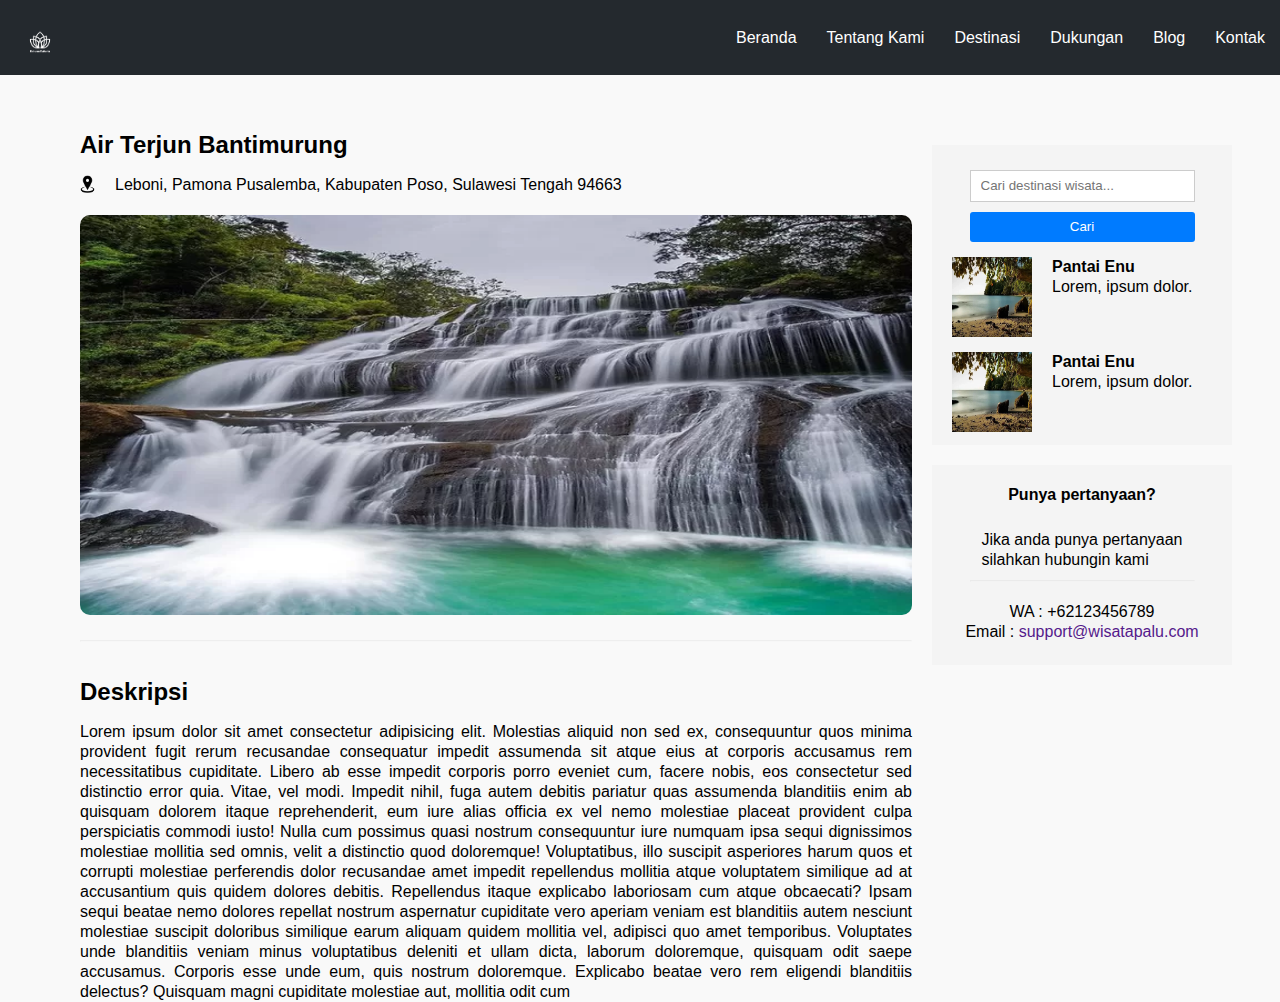
==== airTerjunBantimurung.html @ 57e75192 "bingung sdh saya mau komen apaa" ====
<!DOCTYPE html>
<html lang="en">
<head>
    <meta charset="UTF-8">
    <meta name="viewport" content="width=device-width, initial-scale=1.0">
    <title>Air Terjun Bantimurung</title>
    <link rel="stylesheet" href="styleweb.css">
</head>
<body>
    
    <div>
        <nav>
            <div class="logo">
                <img src="/Asset/LogoPutih_PT.png" alt="Logo">
            </div>
            <div class="menu">
                <ul>
                    <li><a href="#home">Beranda</a></li>
                    <li><a href="#about-us">Tentang Kami</a></li>
                    <li><a href="#destination">Destinasi</a></li>
                    <li><a href="#Support">Dukungan</a></li>
                    <li><a href="#Blog">Blog</a></li>
                    <li><a href="#Contact Us">Kontak</a></li>
                </ul>
            </div>
        </nav>
        <div class="container-main">
        <div class="container">
            <h2 id="judul">Air Terjun Bantimurung</h2>
            <div class="container-location">
                <img src="/Asset/location.png" alt="">
                <p id="lokasi">
                    <!-- isi -->
                </p>
            </div>
            <div id="img">
               <!-- isi -->
            </div>
            
            <hr>

            <h2>Deskripsi</h2>

            <p id="content-text">
                <!-- isi -->
            </p>
            
        
        
        
        </div>
        <div class="container-kanan">
            <div class="container-search-bar">
                <div class="search-bar">
                    <input type="text" placeholder="Cari destinasi wisata...">
                    <button type="submit">Cari</button>
                </div>
                <div class="iklan">
                    <a href="">
                    <div class="gambar">
                            <img src="Asset/Pantai Enu.webp" alt="">
                            <div class="text-iklan">    
                                <h4>Pantai Enu</h4>
                                <p>Lorem, ipsum dolor.</p>
                            </div>
                        </div>
                    </a>
                    <a href="">
                        <div class="gambar">
                            <img src="Asset/Pantai Enu.webp" alt="">
                            <div class="text-iklan">    
                                <h4>Pantai Enu</h4>
                                <p>Lorem, ipsum dolor.</p>
                            </div>
                        </div>
                    </a>
                   
                </div>
            </div>

             <div class="container-ask">
                <div class="ask">
                    <h4>Punya pertanyaan?</h4>

                    <p>Jika anda punya pertanyaan <br>
                    silahkan hubungin kami</p>
                    
                    <hr>

                    <p>WA : +62123456789</p>
                    <p>Email : <a href="">support@wisatapalu.com</a></p>

                </div>
            </div>


        </div>
    </div>
</div>



<script src="script.js"></script>
</body>
</html>
---- styleweb.css ----
*{
  margin: 0;
  padding: 0;
  box-sizing: border-box;
  font-family: Arial, Helvetica, sans-serif;
  line-height: 20px;
}
body{
  background-color: #f9f9f9;
}

nav{
  display: flex;
  justify-content: space-between;
  background-color: #24292e;
  padding: 15px;
  color: #fff;
  width: 100%;
  height: 75px;
}
nav ul{
  list-style: none;
  display: flex;
  align-items: center;
}
nav ul li{
  margin-left: 30px;
}
nav ul li a{
  text-decoration: none;
  color: #fff;
}
.menu{
  display: flex
}
.logo img{
  width: 50px;
  height: 50px;
}

.container{
  width: 65%;
  margin-top: 40px;
  margin-left: 80px ;
  margin-right: px;
}

.container img{
  border-radius: 10px;
  height: 400px;
  width: 100%;
}
.container h2{
  margin-top: 20px;
  margin-bottom: 20px;
}
.container-location{
  display: flex;
  margin-bottom: 20px;
  flex-direction: row;
  align-items: center;
}
.container-location p{
  margin-left: 20px;
}
.container-location img{
  width: 15px;
  height: 20px;
}
.content-text{
  margin-top: 20px;
}
.container hr{
  opacity: 10%;
  margin-top: 20px;
  margin-bottom: 40px;
}

.container-search-bar{
  width: 300px;
  height: 300px;
  background-color: rgba(241, 241, 241, 0.565);
}

.search-bar {
  
  margin-top: 20px;
  display: flex;
  flex-direction: column;
  align-items: center;
}
.search-bar h4{
  margin-top: 20px;
  margin-bottom: 10px;
}
.search-bar hr{
  width: 75%;
  margin-top: 10px;
  margin-bottom: 10px;
  opacity: 10%;
}

.search-bar input {
  width: 75%;
  padding: 5px 10px;
  margin-top: 25px;
  border: 1px solid #ccc;
}

.search-bar button {
  border-radius: 3px;
  width: 75%;
  margin-top: 10px;
  padding: 5px 10px;
  background-color: #007bff;
  color: #fff;
  border: none;
  cursor: pointer;
}
#content-text{
  text-align: justify;
}

.container-main{
  display: flex;
  flex-direction: row;
}

.container-main .container-kanan{
  margin-left: 20px;
  margin-top: 50px;
}



.gambar{
  display: flex;
  flex-direction: row;
  margin-top: 15px;
  margin-left: 20px;
  margin-right: 20px;
}

.gambar img{
  margin-right: 20px;
  width : 80px;
  height: 80px;

}
a .gambar .text-iklan {
  color : black;
}
a{
  text-decoration: none;
}

.ask{
  margin-top: 20px;
  display: flex;
  flex-direction: column;
  align-items: center;
}

.ask hr{
  width: 75%;
  margin-top: 10px;
  margin-bottom: 20px;
  opacity: 10%;
}
.ask h4{
  margin-top: 20px;
  margin-bottom: 25px;
}

.container-ask{
  width: 300px;
  height: 200px;
  background-color: rgba(241, 241, 241, 0.565);
}
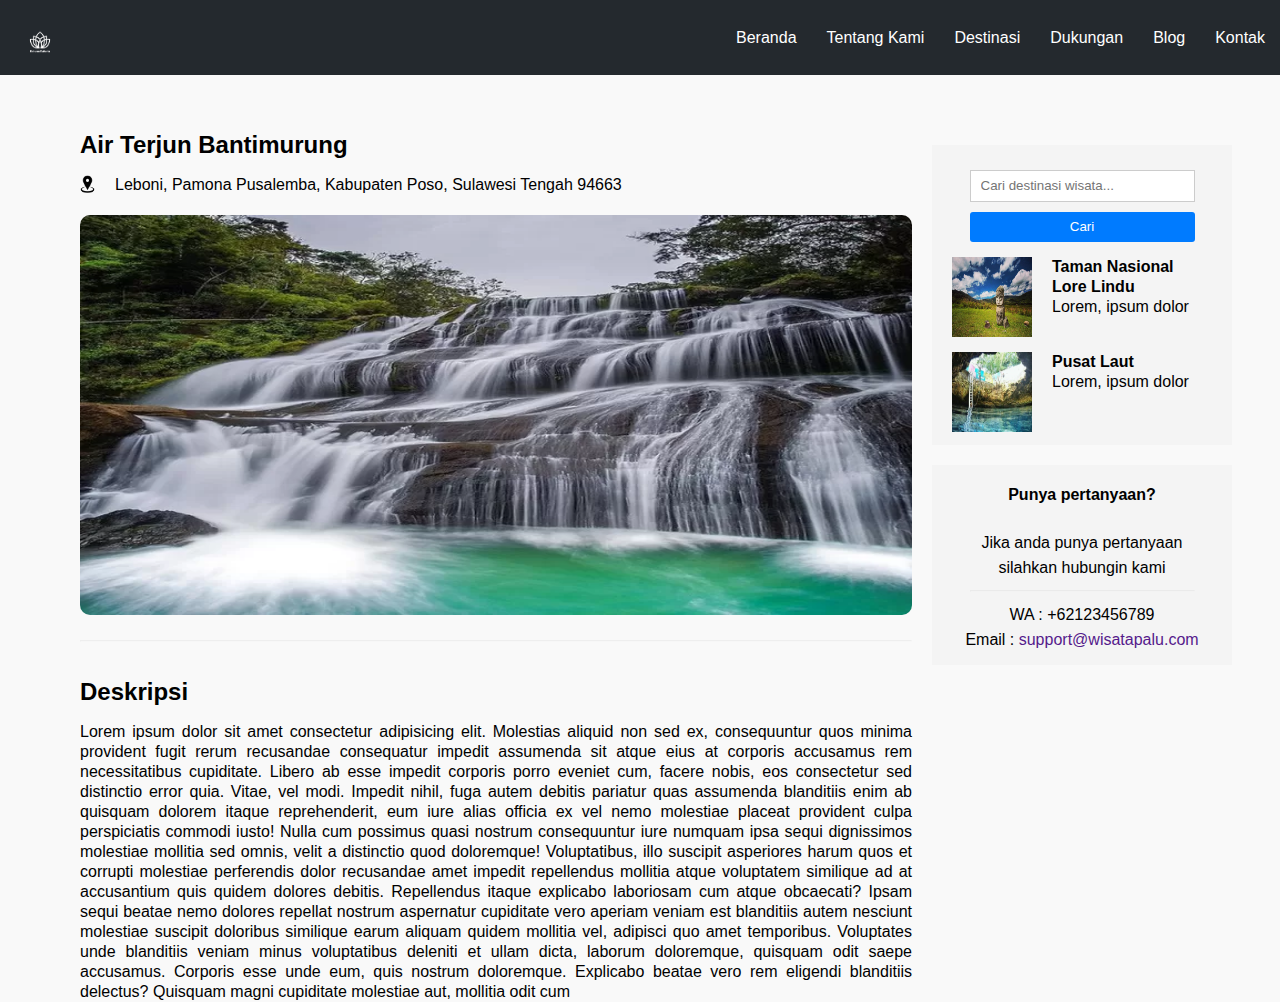
==== commit d54c40ac: "bingung mau komen apa part 2" ====
--- a/airTerjunBantimurung.html
+++ b/airTerjunBantimurung.html
@@ -36,18 +36,12 @@
             <div id="img">
                <!-- isi -->
             </div>
-            
             <hr>
-
             <h2>Deskripsi</h2>
 
             <p id="content-text">
                 <!-- isi -->
             </p>
-            
-        
-        
-        
         </div>
         <div class="container-kanan">
             <div class="container-search-bar">
@@ -55,25 +49,8 @@
                     <input type="text" placeholder="Cari destinasi wisata...">
                     <button type="submit">Cari</button>
                 </div>
-                <div class="iklan">
-                    <a href="">
-                    <div class="gambar">
-                            <img src="Asset/Pantai Enu.webp" alt="">
-                            <div class="text-iklan">    
-                                <h4>Pantai Enu</h4>
-                                <p>Lorem, ipsum dolor.</p>
-                            </div>
-                        </div>
-                    </a>
-                    <a href="">
-                        <div class="gambar">
-                            <img src="Asset/Pantai Enu.webp" alt="">
-                            <div class="text-iklan">    
-                                <h4>Pantai Enu</h4>
-                                <p>Lorem, ipsum dolor.</p>
-                            </div>
-                        </div>
-                    </a>
+                <div class="iklan" id="iklan">
+                    <!-- isi -->
                    
                 </div>
             </div>
--- a/styleweb.css
+++ b/styleweb.css
@@ -161,10 +161,15 @@
   align-items: center;
 }
 
+.ask p{
+  text-align: center;
+  line-height: 25px;
+}
+
 .ask hr{
   width: 75%;
   margin-top: 10px;
-  margin-bottom: 20px;
+  margin-bottom: 10px;
   opacity: 10%;
 }
 .ask h4{
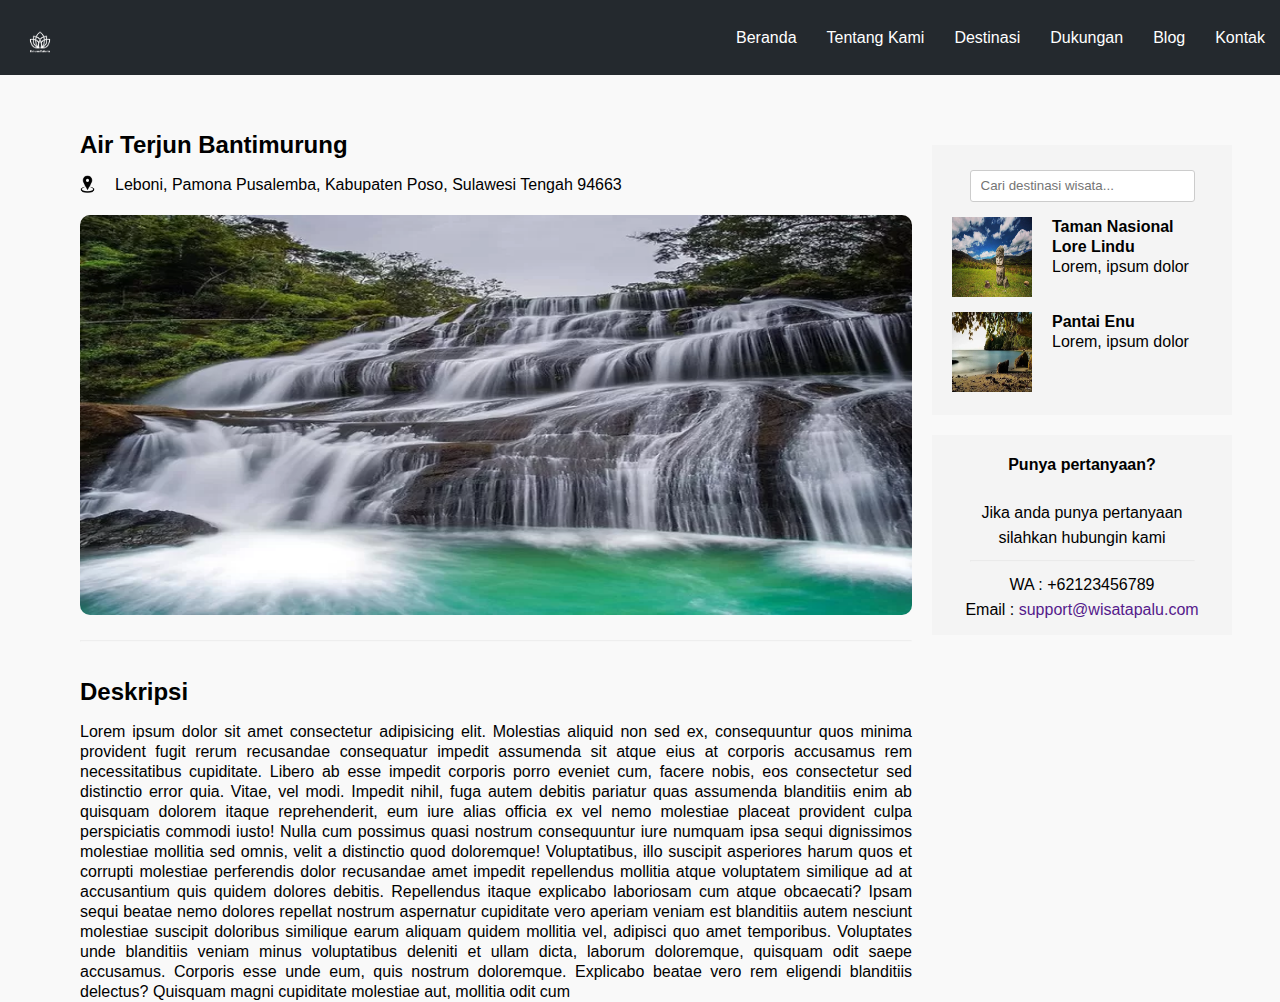
==== commit 3c44f8f4: "membuat fitur search" ====
--- a/airTerjunBantimurung.html
+++ b/airTerjunBantimurung.html
@@ -46,8 +46,10 @@
         <div class="container-kanan">
             <div class="container-search-bar">
                 <div class="search-bar">
-                    <input type="text" placeholder="Cari destinasi wisata...">
-                    <button type="submit">Cari</button>
+                    <input type="text" id="input" placeholder="Cari destinasi wisata...">
+                </div>
+                <div class="result">
+                    <!-- isi -->
                 </div>
                 <div class="iklan" id="iklan">
                     <!-- isi -->
--- a/styleweb.css
+++ b/styleweb.css
@@ -78,7 +78,7 @@
 
 .container-search-bar{
   width: 300px;
-  height: 300px;
+  height: 270px;
   background-color: rgba(241, 241, 241, 0.565);
 }
 
@@ -105,10 +105,11 @@
   padding: 5px 10px;
   margin-top: 25px;
   border: 1px solid #ccc;
+  border-radius: 3px;
 }
 
 .search-bar button {
-  border-radius: 3px;
+  border-radius: 4px;
   width: 75%;
   margin-top: 10px;
   padding: 5px 10px;
@@ -117,6 +118,32 @@
   border: none;
   cursor: pointer;
 }
+.result{
+  margin-left: 38px;
+  margin-right: 39px;
+  z-index: 1;
+  position: absolute;
+  background-color: white;
+}
+.result ul {
+  margin-right: -39px;
+}
+.result ul a li:hover{
+  background-color: #ccc;
+}
+
+.result ul a li {
+  list-style: none;
+  padding: 10px;
+  margin-right: 39px;
+  width: 223px;
+  cursor: pointer;
+  
+}
+.result ul a li {
+  color: black;
+}
+
 #content-text{
   text-align: justify;
 }
